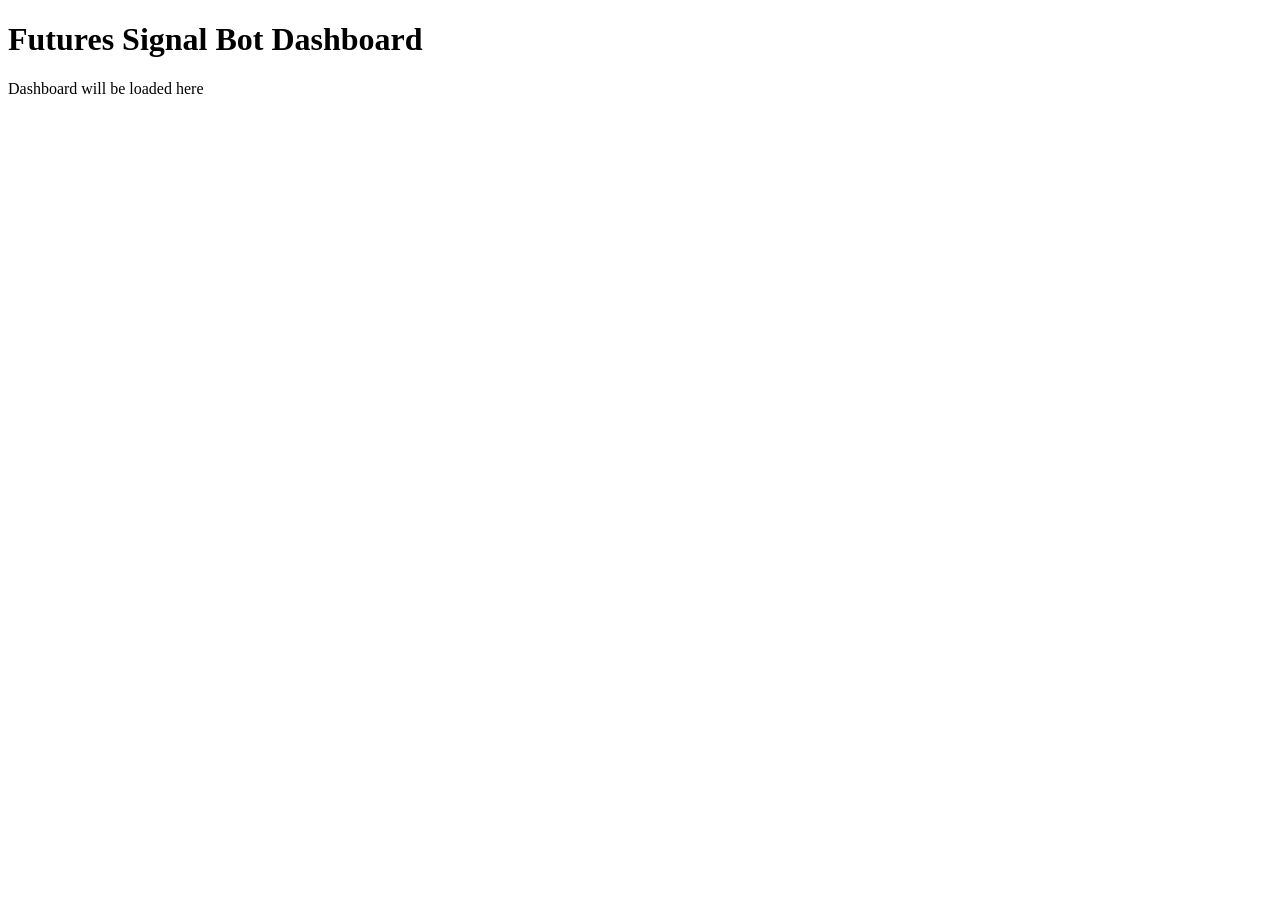
==== templates/index.html @ 7ef3c927 "Initial commit" ====
<!DOCTYPE html>
<html>
<head>
    <title>Futures Signal Bot</title>
    <meta charset="UTF-8">
    <meta name="viewport" content="width=device-width, initial-scale=1.0">
</head>
<body>
    <h1>Futures Signal Bot Dashboard</h1>
    <p>Dashboard will be loaded here</p>
</body>
</html>
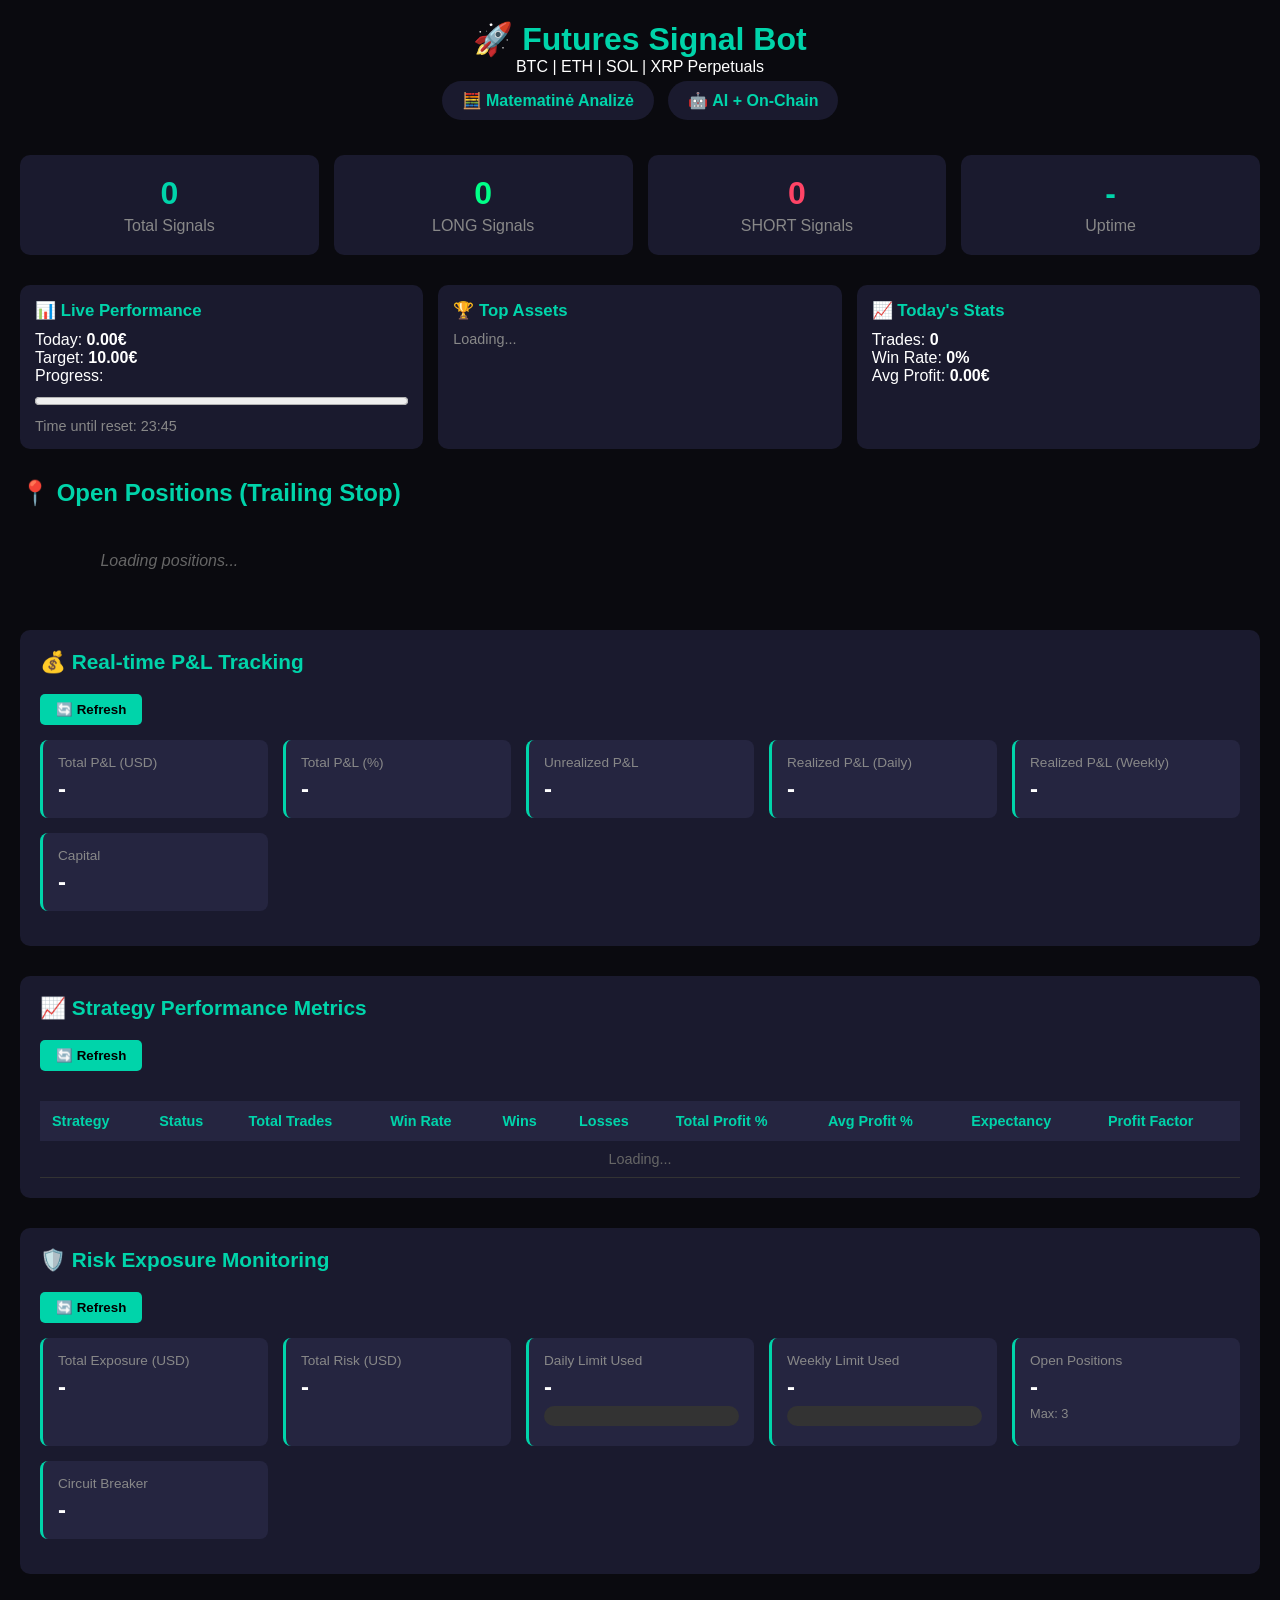
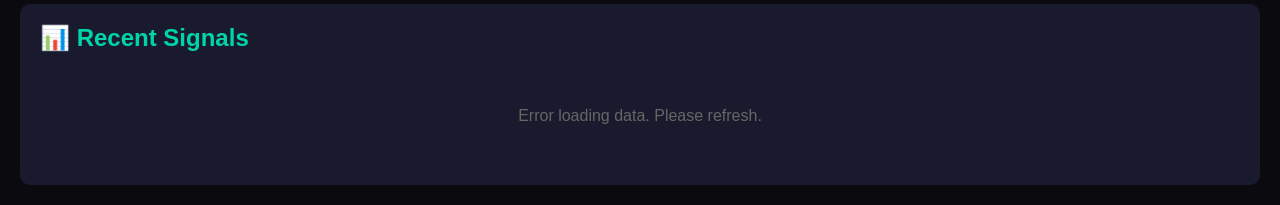
==== commit 10f37e22: "Capture decision engine upgrades and zones Add approach-direction gating, LTF zone fallback, and exp" ====
--- a/templates/index.html
+++ b/templates/index.html
@@ -4,10 +4,535 @@
     <title>Futures Signal Bot</title>
     <meta charset="UTF-8">
     <meta name="viewport" content="width=device-width, initial-scale=1.0">
+    <style>
+        * { margin: 0; padding: 0; box-sizing: border-box; }
+        body { font-family: 'Segoe UI', sans-serif; background: #0a0a0f; color: #fff; padding: 20px; }
+        .header { text-align: center; margin-bottom: 30px; }
+        .header h1 { color: #00d4aa; font-size: 2em; }
+        .stats { display: grid; grid-template-columns: repeat(auto-fit, minmax(150px, 1fr)); gap: 15px; margin-bottom: 30px; }
+        .stat-card { background: #1a1a2e; padding: 20px; border-radius: 10px; text-align: center; }
+        .stat-value { font-size: 2em; font-weight: bold; color: #00d4aa; }
+        .stat-label { color: #888; margin-top: 5px; }
+        .signals { background: #1a1a2e; border-radius: 10px; padding: 20px; }
+        .signals h2 { color: #00d4aa; margin-bottom: 15px; }
+        .signal { background: #252540; padding: 15px; border-radius: 8px; margin-bottom: 10px; display: flex; justify-content: space-between; align-items: center; }
+        .signal-long { border-left: 4px solid #00ff88; }
+        .signal-short { border-left: 4px solid #ff4466; }
+        .signal-info { flex: 1; }
+        .signal-asset { font-weight: bold; font-size: 1.2em; }
+        .signal-direction { padding: 5px 10px; border-radius: 5px; font-weight: bold; }
+        .long { background: #00ff8820; color: #00ff88; }
+        .short { background: #ff446620; color: #ff4466; }
+        .signal-details { color: #888; font-size: 0.9em; margin-top: 5px; }
+        .no-signals { text-align: center; color: #666; padding: 40px; }
+        
+        .positions-grid { display: grid; grid-template-columns: repeat(4, 1fr); gap: 15px; margin-bottom: 30px; }
+        @media (max-width: 1200px) { .positions-grid { grid-template-columns: repeat(2, 1fr); } }
+        @media (max-width: 600px) { .positions-grid { grid-template-columns: 1fr; } }
+        
+        .position-card { background: #1a1a2e; border-radius: 12px; padding: 20px; position: relative; }
+        .position-active { border: 2px solid #00d4aa; }
+        .position-inactive { border: 2px solid #333; opacity: 0.7; }
+        .position-long { border-color: #00ff88; }
+        .position-short { border-color: #ff4466; }
+        
+        .position-header { display: flex; justify-content: space-between; align-items: center; margin-bottom: 10px; }
+        .position-asset { font-size: 1.5em; font-weight: bold; color: #fff; }
+        .position-direction { padding: 5px 12px; border-radius: 5px; font-weight: bold; font-size: 0.9em; }
+        .position-inactive-badge { padding: 5px 12px; border-radius: 5px; background: #333; color: #666; font-size: 0.8em; }
+        
+        .position-price { font-size: 1.8em; font-weight: bold; color: #fff; margin: 10px 0; }
+        .position-pnl { font-size: 1.4em; font-weight: bold; margin-bottom: 15px; }
+        .pnl-positive { color: #00ff88; }
+        .pnl-negative { color: #ff4466; }
+        
+        .position-levels { border-top: 1px solid #333; padding-top: 15px; }
+        .level-row { display: flex; justify-content: space-between; align-items: center; padding: 5px 0; }
+        .level-label { color: #888; font-size: 0.9em; }
+        .level-value { color: #fff; font-weight: 500; }
+        .sl-value { color: #ff4466; }
+        .tp-hit { color: #00ff88; text-decoration: line-through; }
+        
+        .trailing-badge { background: #ffd700; color: #000; padding: 2px 6px; border-radius: 3px; font-size: 0.7em; font-weight: bold; margin-left: 5px; }
+        .be-badge { background: #00d4aa; color: #000; padding: 2px 6px; border-radius: 3px; font-size: 0.7em; font-weight: bold; margin-left: 5px; }
+        .tp-badge { background: #00ff88; color: #000; padding: 2px 6px; border-radius: 3px; font-size: 0.7em; font-weight: bold; margin-left: 5px; }
+        
+        .position-waiting { color: #666; text-align: center; padding: 30px 0; font-style: italic; }
+        
+        .nav-links { text-align: center; margin-bottom: 20px; }
+        .nav-links a { display: inline-block; padding: 10px 20px; margin: 5px; background: #1a1a2e; color: #00d4aa; text-decoration: none; border-radius: 20px; font-weight: bold; }
+        .nav-links a:hover { background: #252540; }
+        
+        /* Monitoring Dashboard Styles */
+        .monitoring-section { background: #1a1a2e; border-radius: 10px; padding: 20px; margin-bottom: 30px; }
+        .monitoring-section h2 { color: #00d4aa; margin-bottom: 20px; font-size: 1.3em; }
+        .metrics-grid { display: grid; grid-template-columns: repeat(auto-fit, minmax(200px, 1fr)); gap: 15px; }
+        .metric-card { background: #252540; padding: 15px; border-radius: 8px; border-left: 3px solid #00d4aa; }
+        .metric-label { color: #888; font-size: 0.85em; margin-bottom: 5px; }
+        .metric-value { color: #fff; font-size: 1.5em; font-weight: bold; }
+        .metric-value.positive { color: #00ff88; }
+        .metric-value.negative { color: #ff4466; }
+        .metric-value.warning { color: #ffd700; }
+        
+        .strategy-table { width: 100%; border-collapse: collapse; margin-top: 15px; }
+        .strategy-table th { background: #252540; padding: 12px; text-align: left; color: #00d4aa; font-size: 0.9em; }
+        .strategy-table td { padding: 10px 12px; border-bottom: 1px solid #333; font-size: 0.9em; }
+        .strategy-table tr:hover { background: #252540; }
+        .status-badge { padding: 4px 8px; border-radius: 4px; font-size: 0.75em; font-weight: bold; }
+        .status-active { background: #00ff8820; color: #00ff88; }
+        .status-warning { background: #ffd70020; color: #ffd700; }
+        .status-disabled { background: #ff446620; color: #ff4466; }
+        
+        .risk-bar { background: #333; height: 20px; border-radius: 10px; overflow: hidden; margin: 5px 0; }
+        .risk-bar-fill { height: 100%; transition: width 0.3s ease; }
+        .risk-bar-safe { background: #00ff88; }
+        .risk-bar-warning { background: #ffd700; }
+        .risk-bar-danger { background: #ff4466; }
+        
+        .refresh-btn { background: #00d4aa; color: #000; border: none; padding: 8px 16px; border-radius: 5px; cursor: pointer; font-weight: bold; margin-bottom: 15px; }
+        .refresh-btn:hover { background: #00b894; }
+
+        .profit-widgets { display: grid; grid-template-columns: repeat(auto-fit, minmax(240px, 1fr)); gap: 15px; margin-bottom: 30px; }
+        .profit-widget { background: #1a1a2e; border-radius: 10px; padding: 15px; }
+        .profit-widget h4 { color: #00d4aa; margin-bottom: 10px; font-size: 1.05em; }
+        .profit-widget progress { width: 100%; height: 16px; margin: 8px 0; }
+        .profit-widget .value { color: #fff; font-weight: bold; }
+        .profit-widget .muted { color: #888; font-size: 0.9em; }
+    </style>
 </head>
 <body>
-    <h1>Futures Signal Bot Dashboard</h1>
-    <p>Dashboard will be loaded here</p>
+    <div class="header">
+        <h1>🚀 Futures Signal Bot</h1>
+        <p>BTC | ETH | SOL | XRP Perpetuals</p>
+        <div class="nav-links">
+            <a href="/quant">🧮 Matematinė Analizė</a>
+            <a href="/advanced">🤖 AI + On-Chain</a>
+        </div>
+    </div>
+    
+    <div class="stats" id="stats">
+        <div class="stat-card">
+            <div class="stat-value" id="total-signals">0</div>
+            <div class="stat-label">Total Signals</div>
+        </div>
+        <div class="stat-card">
+            <div class="stat-value" style="color: #00ff88;" id="long-signals">0</div>
+            <div class="stat-label">LONG Signals</div>
+        </div>
+        <div class="stat-card">
+            <div class="stat-value" style="color: #ff4466;" id="short-signals">0</div>
+            <div class="stat-label">SHORT Signals</div>
+        </div>
+        <div class="stat-card">
+            <div class="stat-value" id="uptime">-</div>
+            <div class="stat-label">Uptime</div>
+        </div>
+    </div>
+
+    <div class="profit-widgets">
+        <div class="profit-widget real-time-profit">
+            <h4>📊 Live Performance</h4>
+            <div>Today: <span class="value" id="todayProfit">0.00€</span></div>
+            <div>Target: <span class="value" id="dailyTarget">10.00€</span></div>
+            <div>Progress: <progress id="profitProgress" value="0" max="100"></progress></div>
+            <div class="muted">Time until reset: <span id="timeReset">23:45</span></div>
+        </div>
+
+        <div class="profit-widget top-assets">
+            <h4>🏆 Top Assets</h4>
+            <div id="assetRanking" class="muted">Loading...</div>
+        </div>
+
+        <div class="profit-widget trade-stats">
+            <h4>📈 Today's Stats</h4>
+            <div>Trades: <span class="value" id="tradeCount">0</span></div>
+            <div>Win Rate: <span class="value" id="winRate">0%</span></div>
+            <div>Avg Profit: <span class="value" id="avgProfit">0.00€</span></div>
+        </div>
+    </div>
+    
+    <h2 style="color: #00d4aa; margin-bottom: 15px;">📍 Open Positions (Trailing Stop)</h2>
+    <div class="positions-grid" id="positions">
+        <div class="position-waiting">Loading positions...</div>
+    </div>
+    
+    <!-- Real-time P&L Tracking Section -->
+    <div class="monitoring-section">
+        <h2>💰 Real-time P&L Tracking</h2>
+        <button class="refresh-btn" onclick="updatePnlTracking()">🔄 Refresh</button>
+        <div id="pnl-tracking" class="metrics-grid">
+            <div class="metric-card">
+                <div class="metric-label">Total P&L (USD)</div>
+                <div class="metric-value" id="total-pnl-usd">-</div>
+            </div>
+            <div class="metric-card">
+                <div class="metric-label">Total P&L (%)</div>
+                <div class="metric-value" id="total-pnl-pct">-</div>
+            </div>
+            <div class="metric-card">
+                <div class="metric-label">Unrealized P&L</div>
+                <div class="metric-value" id="unrealized-pnl">-</div>
+            </div>
+            <div class="metric-card">
+                <div class="metric-label">Realized P&L (Daily)</div>
+                <div class="metric-value" id="realized-daily">-</div>
+            </div>
+            <div class="metric-card">
+                <div class="metric-label">Realized P&L (Weekly)</div>
+                <div class="metric-value" id="realized-weekly">-</div>
+            </div>
+            <div class="metric-card">
+                <div class="metric-label">Capital</div>
+                <div class="metric-value" id="capital">-</div>
+            </div>
+        </div>
+        <div id="pnl-positions" style="margin-top: 15px;"></div>
+    </div>
+    
+    <!-- Strategy Performance Metrics Section -->
+    <div class="monitoring-section">
+        <h2>📈 Strategy Performance Metrics</h2>
+        <button class="refresh-btn" onclick="updateStrategyPerformance()">🔄 Refresh</button>
+        <div id="strategy-performance">
+            <table class="strategy-table">
+                <thead>
+                    <tr>
+                        <th>Strategy</th>
+                        <th>Status</th>
+                        <th>Total Trades</th>
+                        <th>Win Rate</th>
+                        <th>Wins</th>
+                        <th>Losses</th>
+                        <th>Total Profit %</th>
+                        <th>Avg Profit %</th>
+                        <th>Expectancy</th>
+                        <th>Profit Factor</th>
+                    </tr>
+                </thead>
+                <tbody id="strategy-tbody">
+                    <tr><td colspan="10" style="text-align: center; color: #666;">Loading...</td></tr>
+                </tbody>
+            </table>
+        </div>
+    </div>
+    
+    <!-- Risk Exposure Monitoring Section -->
+    <div class="monitoring-section">
+        <h2>🛡️ Risk Exposure Monitoring</h2>
+        <button class="refresh-btn" onclick="updateRiskExposure()">🔄 Refresh</button>
+        <div id="risk-exposure" class="metrics-grid">
+            <div class="metric-card">
+                <div class="metric-label">Total Exposure (USD)</div>
+                <div class="metric-value" id="total-exposure">-</div>
+            </div>
+            <div class="metric-card">
+                <div class="metric-label">Total Risk (USD)</div>
+                <div class="metric-value" id="total-risk">-</div>
+            </div>
+            <div class="metric-card">
+                <div class="metric-label">Daily Limit Used</div>
+                <div class="metric-value" id="daily-limit-used">-</div>
+                <div class="risk-bar"><div class="risk-bar-fill" id="daily-limit-bar"></div></div>
+            </div>
+            <div class="metric-card">
+                <div class="metric-label">Weekly Limit Used</div>
+                <div class="metric-value" id="weekly-limit-used">-</div>
+                <div class="risk-bar"><div class="risk-bar-fill" id="weekly-limit-bar"></div></div>
+            </div>
+            <div class="metric-card">
+                <div class="metric-label">Open Positions</div>
+                <div class="metric-value" id="open-positions-count">-</div>
+                <div style="color: #888; font-size: 0.8em; margin-top: 5px;">Max: 3</div>
+            </div>
+            <div class="metric-card">
+                <div class="metric-label">Circuit Breaker</div>
+                <div class="metric-value" id="circuit-breaker">-</div>
+            </div>
+        </div>
+        <div id="risk-positions" style="margin-top: 15px;"></div>
+    </div>
+    
+    <div class="signals" style="margin-top: 30px;">
+        <h2>📊 Recent Signals</h2>
+        <div id="signals-container">
+            <div class="no-signals">Loading signals...</div>
+        </div>
+    </div>
+    
+    <script>
+        async function updateDashboard() {
+            try {
+                const [statsRes, signalsRes, positionsRes] = await Promise.all([
+                    fetch('/api/stats'),
+                    fetch('/api/signals'),
+                    fetch('/api/positions')
+                ]);
+                
+                const stats = await statsRes.json();
+                const signals = await signalsRes.json();
+                const positions = positionsRes.ok ? await positionsRes.json() : [];
+                
+                // Update stats
+                document.getElementById('total-signals').textContent = stats.total_signals || 0;
+                document.getElementById('long-signals').textContent = stats.long_signals || 0;
+                document.getElementById('short-signals').textContent = stats.short_signals || 0;
+                
+                // Calculate uptime
+                if (stats.start_time) {
+                    const start = new Date(stats.start_time);
+                    const now = new Date();
+                    const diff = now - start;
+                    const hours = Math.floor(diff / 3600000);
+                    const minutes = Math.floor((diff % 3600000) / 60000);
+                    document.getElementById('uptime').textContent = `${hours}h ${minutes}m`;
+                }
+                
+                // Update positions
+                const positionsContainer = document.getElementById('positions');
+                if (positions && positions.length > 0) {
+                    let positionsHtml = '';
+                    positions.forEach(pos => {
+                        const dir = pos.direction.toLowerCase();
+                        const pnlClass = pos.pnl_pct >= 0 ? 'pnl-positive' : 'pnl-negative';
+                        positionsHtml += `
+                            <div class="position-card position-active position-${dir}">
+                                <div class="position-header">
+                                    <span class="position-asset">${pos.asset}</span>
+                                    <span class="position-direction ${dir}">${pos.direction}</span>
+                                </div>
+                                <div class="position-price">$${pos.current_price.toFixed(2)}</div>
+                                <div class="position-pnl ${pnlClass}">${pos.pnl_pct >= 0 ? '+' : ''}${pos.pnl_pct.toFixed(2)}%</div>
+                                <div class="position-levels">
+                                    <div class="level-row">
+                                        <span class="level-label">Entry:</span>
+                                        <span class="level-value">$${pos.entry.toFixed(2)}</span>
+                                    </div>
+                                    <div class="level-row">
+                                        <span class="level-label">SL:</span>
+                                        <span class="level-value sl-value">$${pos.sl.toFixed(2)}</span>
+                                        ${pos.trailing_active ? '<span class="trailing-badge">TRAILING</span>' : ''}
+                                        ${pos.breakeven_active ? '<span class="be-badge">BE</span>' : ''}
+                                    </div>
+                                    <div class="level-row">
+                                        <span class="level-label">TP1:</span>
+                                        <span class="level-value ${pos.tp1_hit ? 'tp-hit' : ''}">$${pos.tp1.toFixed(2)}</span>
+                                        ${pos.tp1_hit ? '<span class="tp-badge">HIT</span>' : ''}
+                                    </div>
+                                    <div class="level-row">
+                                        <span class="level-label">TP2:</span>
+                                        <span class="level-value ${pos.tp2_hit ? 'tp-hit' : ''}">$${pos.tp2.toFixed(2)}</span>
+                                        ${pos.tp2_hit ? '<span class="tp-badge">HIT</span>' : ''}
+                                    </div>
+                                    <div class="level-row">
+                                        <span class="level-label">TP3:</span>
+                                        <span class="level-value">$${pos.tp3.toFixed(2)}</span>
+                                    </div>
+                                </div>
+                            </div>
+                        `;
+                    });
+                    positionsContainer.innerHTML = positionsHtml;
+                } else {
+                    positionsContainer.innerHTML = '<div class="position-waiting">No open positions</div>';
+                }
+                
+                // Update signals
+                const signalsContainer = document.getElementById('signals-container');
+                if (signals && signals.length > 0) {
+                    let signalsHtml = '';
+                    signals.forEach(s => {
+                        const dir = s.direction.toLowerCase();
+                        signalsHtml += `
+                            <div class="signal signal-${dir}">
+                                <div class="signal-info">
+                                    <span class="signal-asset">${s.asset}</span>
+                                    <span class="signal-direction ${dir}">${s.direction}</span>
+                                    <div class="signal-details">
+                                        Entry: $${s.price.toFixed(2)} | SL: $${s.sl.toFixed(2)} | TP1: $${s.tp1.toFixed(2)}
+                                    </div>
+                                    <div class="signal-details">
+                                        Score: ${s.score} | Trend: ${s.trend} | ${s.time}
+                                    </div>
+                                </div>
+                            </div>
+                        `;
+                    });
+                    signalsContainer.innerHTML = signalsHtml;
+                } else {
+                    signalsContainer.innerHTML = '<div class="no-signals"><p>No signals yet. Monitoring markets...</p></div>';
+                }
+            } catch(e) { 
+                console.error('Update error:', e);
+                document.getElementById('signals-container').innerHTML = '<div class="no-signals"><p>Error loading data. Please refresh.</p></div>';
+            }
+        }
+
+        async function updateProfitWidgets() {
+            try {
+                const [profitRes, assetsRes] = await Promise.all([
+                    fetch('/api/profit'),
+                    fetch('/api/assets/top')
+                ]);
+
+                const profit = await profitRes.json();
+                const assets = await assetsRes.json();
+
+                document.getElementById('todayProfit').textContent = `${profit.daily_profit.toFixed(2)}€`;
+                document.getElementById('dailyTarget').textContent = `${profit.daily_target.toFixed(2)}€`;
+                document.getElementById('timeReset').textContent = profit.time_until_reset;
+
+                const progress = profit.daily_target > 0 ? Math.min(100, (profit.daily_profit / profit.daily_target) * 100) : 0;
+                document.getElementById('profitProgress').value = progress;
+
+                document.getElementById('tradeCount').textContent = profit.daily_trades;
+                document.getElementById('winRate').textContent = `${profit.win_rate.toFixed(1)}%`;
+                document.getElementById('avgProfit').textContent = `${profit.avg_profit.toFixed(2)}€`;
+
+                if (assets.assets && assets.assets.length > 0) {
+                    const rows = assets.assets.map(a => `
+                        <div>${a.asset}: <span class="value">${a.win_rate.toFixed(1)}%</span> | ${a.avg_profit.toFixed(2)}€</div>
+                    `);
+                    document.getElementById('assetRanking').innerHTML = rows.join('');
+                } else {
+                    document.getElementById('assetRanking').textContent = 'No data yet';
+                }
+            } catch (e) {
+                console.error('Profit widgets error:', e);
+            }
+        }
+        
+        // Real-time P&L Tracking
+        async function updatePnlTracking() {
+            try {
+                const res = await fetch('/api/pnl/realtime');
+                const data = await res.json();
+                
+                const totalPnlUsd = data.total.pnl_usd || 0;
+                const totalPnlPct = data.total.pnl_pct || 0;
+                
+                document.getElementById('total-pnl-usd').textContent = `$${totalPnlUsd.toFixed(2)}`;
+                document.getElementById('total-pnl-usd').className = `metric-value ${totalPnlUsd >= 0 ? 'positive' : 'negative'}`;
+                
+                document.getElementById('total-pnl-pct').textContent = `${totalPnlPct >= 0 ? '+' : ''}${totalPnlPct.toFixed(2)}%`;
+                document.getElementById('total-pnl-pct').className = `metric-value ${totalPnlPct >= 0 ? 'positive' : 'negative'}`;
+                
+                document.getElementById('unrealized-pnl').textContent = `$${data.unrealized.total_usd.toFixed(2)}`;
+                document.getElementById('unrealized-pnl').className = `metric-value ${data.unrealized.total_usd >= 0 ? 'positive' : 'negative'}`;
+                
+                document.getElementById('realized-daily').textContent = `$${data.realized.daily_usd.toFixed(2)}`;
+                document.getElementById('realized-daily').className = `metric-value ${data.realized.daily_usd >= 0 ? 'positive' : 'negative'}`;
+                
+                document.getElementById('realized-weekly').textContent = `$${data.realized.weekly_usd.toFixed(2)}`;
+                document.getElementById('realized-weekly').className = `metric-value ${data.realized.weekly_usd >= 0 ? 'positive' : 'negative'}`;
+                
+                document.getElementById('capital').textContent = `$${data.total.capital.toFixed(2)}`;
+                
+                // Positions P&L breakdown
+                const positionsHtml = data.unrealized.positions.map(pos => `
+                    <div style="background: #252540; padding: 10px; border-radius: 5px; margin: 5px 0;">
+                        <strong>${pos.asset}</strong> ${pos.direction} | 
+                        P&L: <span style="color: ${pos.pnl_usd >= 0 ? '#00ff88' : '#ff4466'}">
+                            $${pos.pnl_usd.toFixed(2)} (${pos.pnl_pct >= 0 ? '+' : ''}${pos.pnl_pct.toFixed(2)}%)
+                        </span>
+                    </div>
+                `).join('');
+                document.getElementById('pnl-positions').innerHTML = positionsHtml || '<div style="color: #666; text-align: center;">No open positions</div>';
+            } catch(e) {
+                console.error('P&L tracking error:', e);
+            }
+        }
+        
+        // Strategy Performance Metrics
+        async function updateStrategyPerformance() {
+            try {
+                const res = await fetch('/api/strategy/performance');
+                const data = await res.json();
+                
+                let tbodyHtml = '';
+                for (const [strategy, stats] of Object.entries(data.strategies)) {
+                    const statusClass = stats.status === 'ACTIVE' ? 'status-active' : 
+                                       stats.status === 'WARNING' ? 'status-warning' : 'status-disabled';
+                    tbodyHtml += `
+                        <tr>
+                            <td><strong>${strategy}</strong></td>
+                            <td><span class="status-badge ${statusClass}">${stats.status}</span></td>
+                            <td>${stats.total_trades}</td>
+                            <td>${stats.win_rate.toFixed(1)}%</td>
+                            <td style="color: #00ff88;">${stats.wins}</td>
+                            <td style="color: #ff4466;">${stats.losses}</td>
+                            <td class="${stats.total_profit_pct >= 0 ? 'positive' : 'negative'}">${stats.total_profit_pct >= 0 ? '+' : ''}${stats.total_profit_pct.toFixed(2)}%</td>
+                            <td class="${stats.avg_profit_pct >= 0 ? 'positive' : 'negative'}">${stats.avg_profit_pct >= 0 ? '+' : ''}${stats.avg_profit_pct.toFixed(2)}%</td>
+                            <td class="${stats.expectancy >= 0 ? 'positive' : 'negative'}">${stats.expectancy >= 0 ? '+' : ''}${stats.expectancy.toFixed(2)}</td>
+                            <td>${stats.profit_factor > 0 ? stats.profit_factor.toFixed(2) : '-'}</td>
+                        </tr>
+                    `;
+                }
+                document.getElementById('strategy-tbody').innerHTML = tbodyHtml || '<tr><td colspan="10" style="text-align: center; color: #666;">No data available</td></tr>';
+            } catch(e) {
+                console.error('Strategy performance error:', e);
+            }
+        }
+        
+        // Risk Exposure Monitoring
+        async function updateRiskExposure() {
+            try {
+                const res = await fetch('/api/risk/exposure');
+                const data = await res.json();
+                
+                document.getElementById('total-exposure').textContent = `$${data.exposure.total_usd.toFixed(2)}`;
+                document.getElementById('total-risk').textContent = `$${data.risk.total_risk_usd.toFixed(2)}`;
+                
+                const dailyUsedPct = data.limits.daily.used_pct || 0;
+                document.getElementById('daily-limit-used').textContent = `${dailyUsedPct.toFixed(1)}%`;
+                document.getElementById('daily-limit-used').className = `metric-value ${dailyUsedPct < 50 ? 'positive' : dailyUsedPct < 80 ? 'warning' : 'negative'}`;
+                const dailyBar = document.getElementById('daily-limit-bar');
+                dailyBar.style.width = `${Math.min(dailyUsedPct, 100)}%`;
+                dailyBar.className = `risk-bar-fill ${dailyUsedPct < 50 ? 'risk-bar-safe' : dailyUsedPct < 80 ? 'risk-bar-warning' : 'risk-bar-danger'}`;
+                
+                const weeklyUsedPct = data.limits.weekly.used_pct || 0;
+                document.getElementById('weekly-limit-used').textContent = `${weeklyUsedPct.toFixed(1)}%`;
+                document.getElementById('weekly-limit-used').className = `metric-value ${weeklyUsedPct < 50 ? 'positive' : weeklyUsedPct < 80 ? 'warning' : 'negative'}`;
+                const weeklyBar = document.getElementById('weekly-limit-bar');
+                weeklyBar.style.width = `${Math.min(weeklyUsedPct, 100)}%`;
+                weeklyBar.className = `risk-bar-fill ${weeklyUsedPct < 50 ? 'risk-bar-safe' : weeklyUsedPct < 80 ? 'risk-bar-warning' : 'risk-bar-danger'}`;
+                
+                document.getElementById('open-positions-count').textContent = `${data.limits.positions.current}/${data.limits.positions.max}`;
+                document.getElementById('open-positions-count').className = `metric-value ${data.limits.positions.current < data.limits.positions.max ? 'positive' : 'warning'}`;
+                
+                const circuitBreaker = data.circuit_breaker.active ? 'ACTIVE' : `OK (${data.circuit_breaker.consecutive_losses}/${data.circuit_breaker.max_losses})`;
+                document.getElementById('circuit-breaker').textContent = circuitBreaker;
+                document.getElementById('circuit-breaker').className = `metric-value ${data.circuit_breaker.active ? 'negative' : 'positive'}`;
+                
+                // Risk positions breakdown
+                const riskPositionsHtml = data.exposure.positions.map(pos => `
+                    <div style="background: #252540; padding: 10px; border-radius: 5px; margin: 5px 0;">
+                        <strong>${pos.asset}</strong> ${pos.direction} | 
+                        Exposure: $${pos.exposure_usd.toFixed(2)} | 
+                        Risk: <span style="color: #ff4466;">$${pos.risk_usd.toFixed(2)}</span> 
+                        (${pos.sl_distance_pct.toFixed(2)}%)
+                    </div>
+                `).join('');
+                document.getElementById('risk-positions').innerHTML = riskPositionsHtml || '<div style="color: #666; text-align: center;">No open positions</div>';
+            } catch(e) {
+                console.error('Risk exposure error:', e);
+            }
+        }
+        
+        // Load immediately
+        updateDashboard();
+        updatePnlTracking();
+        updateStrategyPerformance();
+        updateRiskExposure();
+        updateProfitWidgets();
+        
+        // Update every 30 seconds
+        setInterval(() => {
+            updateDashboard();
+            updatePnlTracking();
+            updateStrategyPerformance();
+            updateRiskExposure();
+            updateProfitWidgets();
+        }, 30000);
+    </script>
 </body>
 </html>
-
